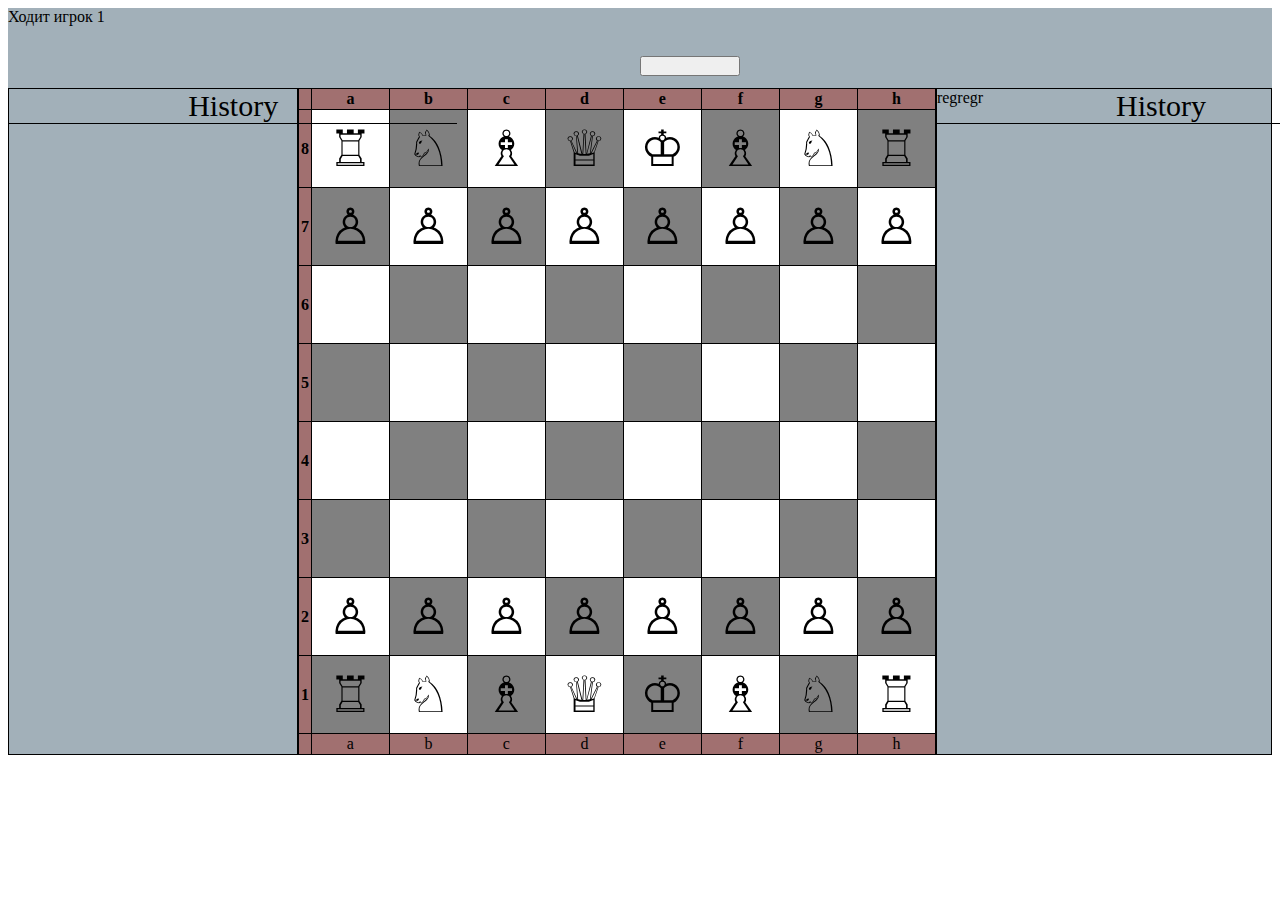
==== index.html @ d7b4879a "strongest_code" ====
<!DOCTYPE html>
<!--
1. Who move
2. Update design chahmates
3. functional chachmate
--> 




<html>
    <head>
        <!-- head definitions go here -->
        <link rel = 'stylesheet' href="style.css">
        <script src="script.js"></script>
        <script src="service_methods.js"></script>

    </head>
    <body>
        <div class="panel_up">
            <div id="who_move">Ходит игрок 1</div>
            <button onclick="change_player_move()"></button>
        </div>
        <div class="content">

            <div class="panel history">
                <div id="Name">History</div>


            </div>



            <table>
                <tr id="9l">
                <th class="letter"></th>
                <th class="letter">a</th>
                <th class="letter">b</th>
                <th class="letter">c</th>
                <th class="letter">d</th>
                <th class="letter">e</th>
                <th class="letter">f</th>
                <th class="letter">g</th>
                <th class="letter">h</th>
                </tr>
                <tr  id="8l">
                <th class="number">8</th>
                <td class="white" id="A8" onclick="check_have_chakemate('A8')">
                    <div class="figure" id="9" >&#9814</div></td><!--rook-->
                <td class="gray" id="B8" onclick="check_have_chakemate('B8')">
                    <div class="figure" id="10">&#9816</div></td><!--knight-->
                <td class="white" id="C8" onclick="check_have_chakemate('C8')">
                    <div class="figure" id="11">&#9815</div></td><!--bishop-->
                <td class="gray" id="D8" onclick="check_have_chakemate('D8')">
                    <div class="figure" id="12">&#9813</div></td><!--queen-->
                <td class="white" id="E8" onclick="check_have_chakemate('E8')">
                    <div class="figure" id="13">&#9812</div></td><!--king-->
                <td class="gray" id="F8" onclick="check_have_chakemate('F8')">
                    <div class="figure" id="14">&#9815</div></td><!--bishop-->
                <td class="white" id="G8" onclick="check_have_chakemate('G8')">
                    <div class="figure" id="15">&#9816</div></td><!--knight-->
                <td class="gray" id="H8" onclick="check_have_chakemate('H8')">
                    <div class="figure" id="16">&#9814</div></td><!--rook-->
                </tr>
                <tr id="7l">
                <th class="number">7</th>
                <td class="gray" id="A7" onclick="check_have_chakemate('A7')">
                    <div class="figure" id="1" >&#9817</div></td>
                <td class="white" id="B7" onclick="check_have_chakemate('B7')">
                    <div class="figure" id="2" >&#9817</div></td>
                <td class="gray" id="C7" onclick="check_have_chakemate('C7')">
                    <div class="figure" id="3">&#9817</div></td>
                <td class="white" id="D7" onclick="check_have_chakemate('D7')">
                    <div class="figure" id="4">&#9817</div></td>
                <td class="gray" id="E7" onclick="check_have_chakemate('E7')">
                    <div class="figure" id="5">&#9817</div></td>
                <td class="white" id="F7" onclick="check_have_chakemate('F7')">
                    <div class="figure" id="6">&#9817</div></td>
                <td class="gray" id="G7" onclick="check_have_chakemate('G7')">
                    <div class="figure" id="7">&#9817</div></td>
                <td class="white" id="H7" onclick="check_have_chakemate('H7')">
                    <div class="figure" id="8">&#9817</div></td>
                </tr>
                <tr  id="6l">
                <th class="number">6</th>
                <td class="white" id="A6" onclick="check_have_chakemate('A6')"></td>
                <td class="gray" id="B6" onclick="check_have_chakemate('B6')"></td>
                <td class="white" id="C6" onclick="check_have_chakemate('C6')"></td>
                <td class="gray" id="D6" onclick="check_have_chakemate('D6')"></td>
                <td class="white" id="E6" onclick="check_have_chakemate('E6')"></td>
                <td class="gray" id="F6" onclick="check_have_chakemate('F6')"></td>
                <td class="white" id="G6" onclick="check_have_chakemate('G6')"></td>
                <td class="gray" id="H6" onclick="check_have_chakemate('H6')"></td>
                </tr>
                <tr  id="5l">
                <th class="number">5</th>
                <td class="gray" id="A5" onclick="check_have_chakemate('A5')"></td>
                <td class="white" id="B5" onclick="check_have_chakemate('B5')"></td>
                <td class="gray" id="C5" onclick="check_have_chakemate('C5')"></td>
                <td class="white" id="D5" onclick="check_have_chakemate('D5')"></td>
                <td class="gray" id="E5" onclick="check_have_chakemate('E5')"></td>
                <td class="white" id="F5" onclick="check_have_chakemate('F5')"></td>
                <td class="gray" id="G5" onclick="check_have_chakemate('G5')"></td>
                <td class="white" id="H5" onclick="check_have_chakemate('H5')"></td>
                </tr>
                <tr id="4l">
                <th class="number">4</th>
                <td class="white" id="A4" onclick="check_have_chakemate('A4')"></td>
                <td class="gray" id="B4" onclick="check_have_chakemate('B4')"></td>
                <td class="white" id="C4" onclick="check_have_chakemate('C4')"></td>
                <td class="gray" id="D4" onclick="check_have_chakemate('D4')"></td>
                <td class="white" id="E4" onclick="check_have_chakemate('E4')"></td>
                <td class="gray" id="F4" onclick="check_have_chakemate('F4')"></td>
                <td class="white" id="G4" onclick="check_have_chakemate('G4')"></td>
                <td class="gray" id="H4" onclick="check_have_chakemate('H4')"></td>
                </tr>
                <tr id="3l">
                <th class="number">3</th>
                <td class="gray" id="A3" onclick="check_have_chakemate('A3')"></td>
                <td class="white" id="B3" onclick="check_have_chakemate('B3')"></td>
                <td class="gray" id="C3" onclick="check_have_chakemate('C3')"></td>
                <td class="white" id="D3" onclick="check_have_chakemate('D3')"></td>
                <td class="gray" id="E3" onclick="check_have_chakemate('E3')"></td>
                <td class="white" id="F3" onclick="check_have_chakemate('F3')"></td>
                <td class="gray" id="G3" onclick="check_have_chakemate('G3')"></td>
                <td class="white" id="H3" onclick="check_have_chakemate('H3')"></td>
                </tr>
                <tr id="2l">
                <th class="number">2</th>
                <td class="white" id="A2" onclick="check_have_chakemate('A2')">
                    <div class="figure" id="17">&#9817</div></td>
                <td class="gray" id="B2" onclick="check_have_chakemate('B2')">
                    <div class="figure" id="18">&#9817</div></td>
                <td class="white" id="C2" onclick="check_have_chakemate('C2')">
                    <div class="figure" id="19">&#9817</div></td>
                <td class="gray" id="D2" onclick="check_have_chakemate('D2')">
                    <div class="figure" id="20">&#9817</div></td>
                <td class="white" id="E2" onclick="check_have_chakemate('E2')">
                    <div class="figure" id="21">&#9817</div></td>
                <td class="gray" id="F2" onclick="check_have_chakemate('F2')">
                    <div class="figure" id="22">&#9817</div></td>
                <td class="white" id="G2" onclick="check_have_chakemate('G2')">
                    <div class="figure" id="23">&#9817</div></td>
                <td class="gray" id="H2" onclick="check_have_chakemate('H2')">
                    <div class="figure" id="24">&#9817</div></td>
                </tr>
                <tr id="1l">
                <th class="number">1</th>
                <td class="gray" id="A1" onclick="check_have_chakemate('A1')">
                    <div class="figure" id="25">&#9814</div></td>
                <td class="white" id="B1" onclick="check_have_chakemate('B1')">
                    <div class="figure" id="26">&#9816</div></td>
                <td class="gray" id="C1" onclick="check_have_chakemate('C1')">
                    <div class="figure" id="27">&#9815</div></td>
                <td class="white" id="D1" onclick="check_have_chakemate('D1')">
                    <div class="figure" id="28">&#9813</div></td>
                <td class="gray" id="E1" onclick="check_have_chakemate('E1')">
                    <div class="figure" id="29">&#9812</div></td>
                <td class="white" id="F1" onclick="check_have_chakemate('F1')">
                    <div class="figure" id="30">&#9815</div></td>
                <td class="gray" id="G1" onclick="check_have_chakemate('G1')">
                    <div class="figure" id="31">&#9816</div></td>
                <td class="white" id="H1" onclick="check_have_chakemate('H1')">
                    <div class="figure" id="32">&#9814</div></td>
                </tr>
                <tr id="0l">
                <th class="letter"></th>
                <td class="letter">a</td>
                <td class="letter">b</td>
                <td class="letter">c</td>
                <td class="letter">d</td>
                <td class="letter">e</td>
                <td class="letter">f</td>
                <td class="letter">g</td>
                <td class="letter">h</td>
                </tr>
            </table>


            <div class="panel history">
                <div id="Name">History</div>
                <div id="Text1">regregr</div>


            </div>

        </div>
    </body>
</html>
---- style.css ----
body{
    background-image: url("glass.jpg");
}

.content {
    display: flex;
    justify-content: center;

}

.panel{
    flex-grow: 1;
}

.panel_up{
    margin-top: 0px;
    padding-top: 0px;
    width: auto;
    height: 80px;
    background-color: rgba(114, 135, 148, 0.657);
}

table {
    border-collapse: collapse;
    width: max-content;
}  
  
    td {
        width: 75px;
        height: 75px;
        text-align: center;
        vertical-align: middle;
        border: 1px solid black;
    }
    .figure{
        font-size: 50px;
    }

    .number, .letter{
        width: 10px;
        height: 10px;
        text-align: center;
        vertical-align: middle;
        border: 1px solid black;
        background-color: rgb(161, 112, 112);
    }


    .white {
        background-color: white;
    }

    .gray {
        background-color: gray;
    }


.history{
    background-color: rgba(114, 135, 148, 0.657);
    border: 1px solid black;
}

#Name{
    display: block;
    justify-content: center;
    border-bottom: 1px solid black;
    padding-inline: 14%;
    font-size: 30px;
    position: absolute;
    margin-left: auto;
    margin-right: auto;
    text-align: center;
}





.interactive{
    background-color: rgba(114, 135, 148, 0.657);
    border: 1px solid black;
}


button{
    width: 100px;
    height: 20px;
    margin-left: 50%;
    margin-top: 30px;
}
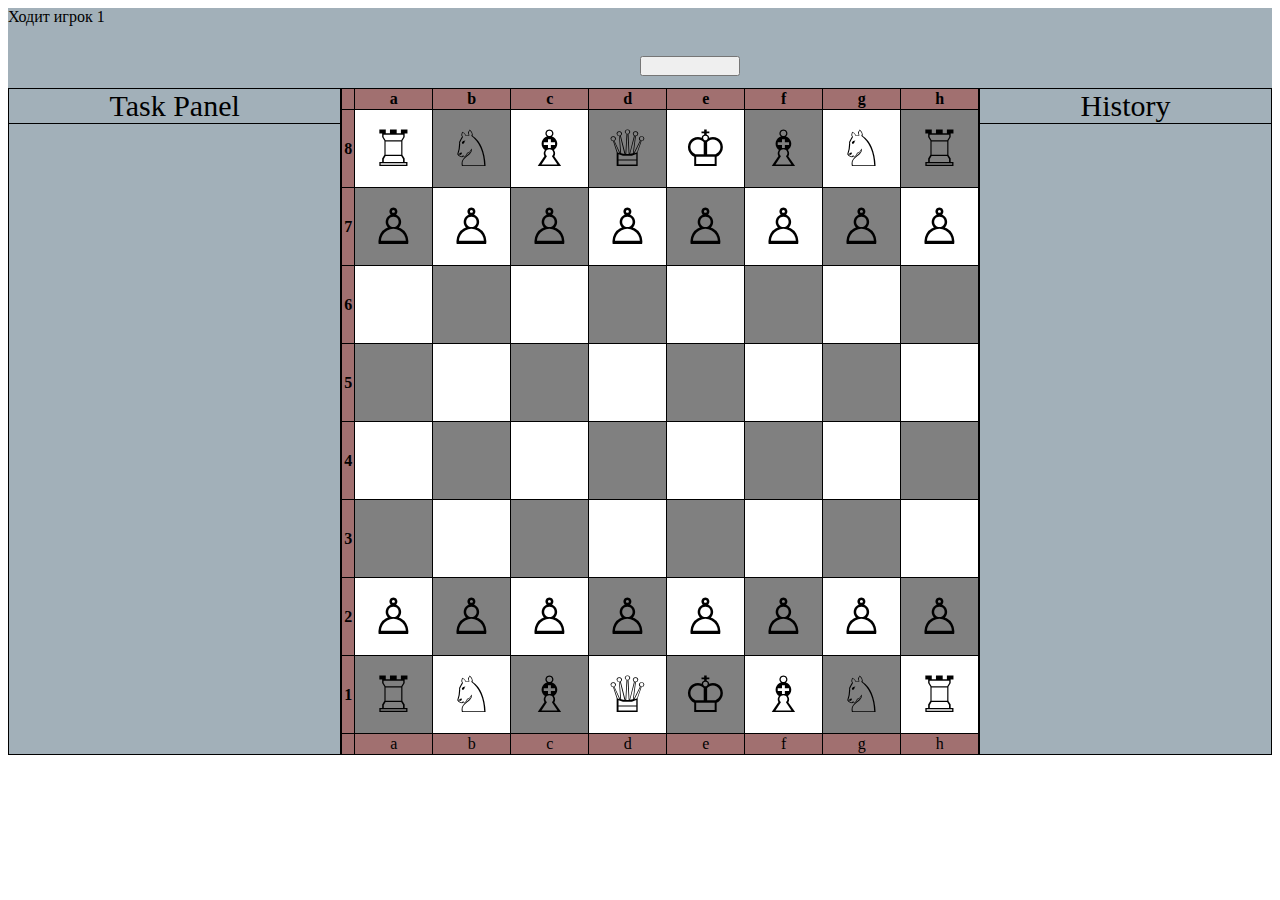
==== commit 6f990245: "v.0.4" ====
--- a/index.html
+++ b/index.html
@@ -24,7 +24,7 @@
         <div class="content">
 
             <div class="panel history">
-                <div id="Name">History</div>
+                <div class="Name">Task Panel</div>
 
 
             </div>
@@ -178,8 +178,8 @@
 
 
             <div class="panel history">
-                <div id="Name">History</div>
-                <div id="Text1">regregr</div>
+                <div class="Name">History</div>
+                <div id="Text1"></div>
 
 
             </div>
--- a/style.css
+++ b/style.css
@@ -1,90 +1,95 @@
-body{
-    background-image: url("glass.jpg");
-}
-
-.content {
-    display: flex;
-    justify-content: center;
-
-}
-
-.panel{
-    flex-grow: 1;
-}
-
-.panel_up{
-    margin-top: 0px;
-    padding-top: 0px;
-    width: auto;
-    height: 80px;
-    background-color: rgba(114, 135, 148, 0.657);
-}
-
-table {
-    border-collapse: collapse;
-    width: max-content;
-}  
-  
-    td {
-        width: 75px;
-        height: 75px;
-        text-align: center;
-        vertical-align: middle;
-        border: 1px solid black;
-    }
-    .figure{
-        font-size: 50px;
-    }
-
-    .number, .letter{
-        width: 10px;
-        height: 10px;
-        text-align: center;
-        vertical-align: middle;
-        border: 1px solid black;
-        background-color: rgb(161, 112, 112);
-    }
-
-
-    .white {
-        background-color: white;
-    }
-
-    .gray {
-        background-color: gray;
-    }
-
-
-.history{
-    background-color: rgba(114, 135, 148, 0.657);
-    border: 1px solid black;
-}
-
-#Name{
-    display: block;
-    justify-content: center;
-    border-bottom: 1px solid black;
-    padding-inline: 14%;
-    font-size: 30px;
-    position: absolute;
-    margin-left: auto;
-    margin-right: auto;
-    text-align: center;
-}
-
-
-
-
-
-.interactive{
-    background-color: rgba(114, 135, 148, 0.657);
-    border: 1px solid black;
-}
-
-
-button{
-    width: 100px;
-    height: 20px;
-    margin-left: 50%;
-    margin-top: 30px;
+body{
+    background-image: url("glass.jpg");
+}
+
+.content {
+    display: flex;
+    justify-content: center;
+
+}
+
+.panel{
+    flex-grow: 1;
+}
+
+.panel_up{
+    margin-top: 0px;
+    padding-top: 0px;
+    width: auto;
+    height: 80px;
+    background-color: rgba(114, 135, 148, 0.657);
+}
+
+table {
+    border-collapse: collapse;
+    width: max-content;
+}  
+  
+    td {
+        width: 75px;
+        height: 75px;
+        text-align: center;
+        vertical-align: middle;
+        border: 1px solid black;
+    }
+    .figure{
+        font-size: 50px;
+    }
+
+    .number, .letter{
+        width: 10px;
+        height: 10px;
+        text-align: center;
+        vertical-align: middle;
+        border: 1px solid black;
+        background-color: rgb(161, 112, 112);
+    }
+
+
+    .white {
+        background-color: white;
+    }
+
+    .gray {
+        background-color: gray;
+    }
+
+
+.history {
+    background-color: rgba(114, 135, 148, 0.657);
+    border: 1px solid black;
+    display: flex;
+    align-content: center;
+    flex-wrap: wrap;
+    flex-direction: column;
+    position: relative;
+    max-width: 100%;
+}
+
+#Text1{
+}
+
+.Name{
+    display: block;
+    border-bottom: 1px solid black;
+    font-size: 30px;
+    width: 100%;
+    text-align: center;
+}
+
+
+
+
+
+.interactive{
+    background-color: rgba(114, 135, 148, 0.657);
+    border: 1px solid black;
+}
+
+
+button{
+    width: 100px;
+    height: 20px;
+    margin-left: 50%;
+    margin-top: 30px;
 }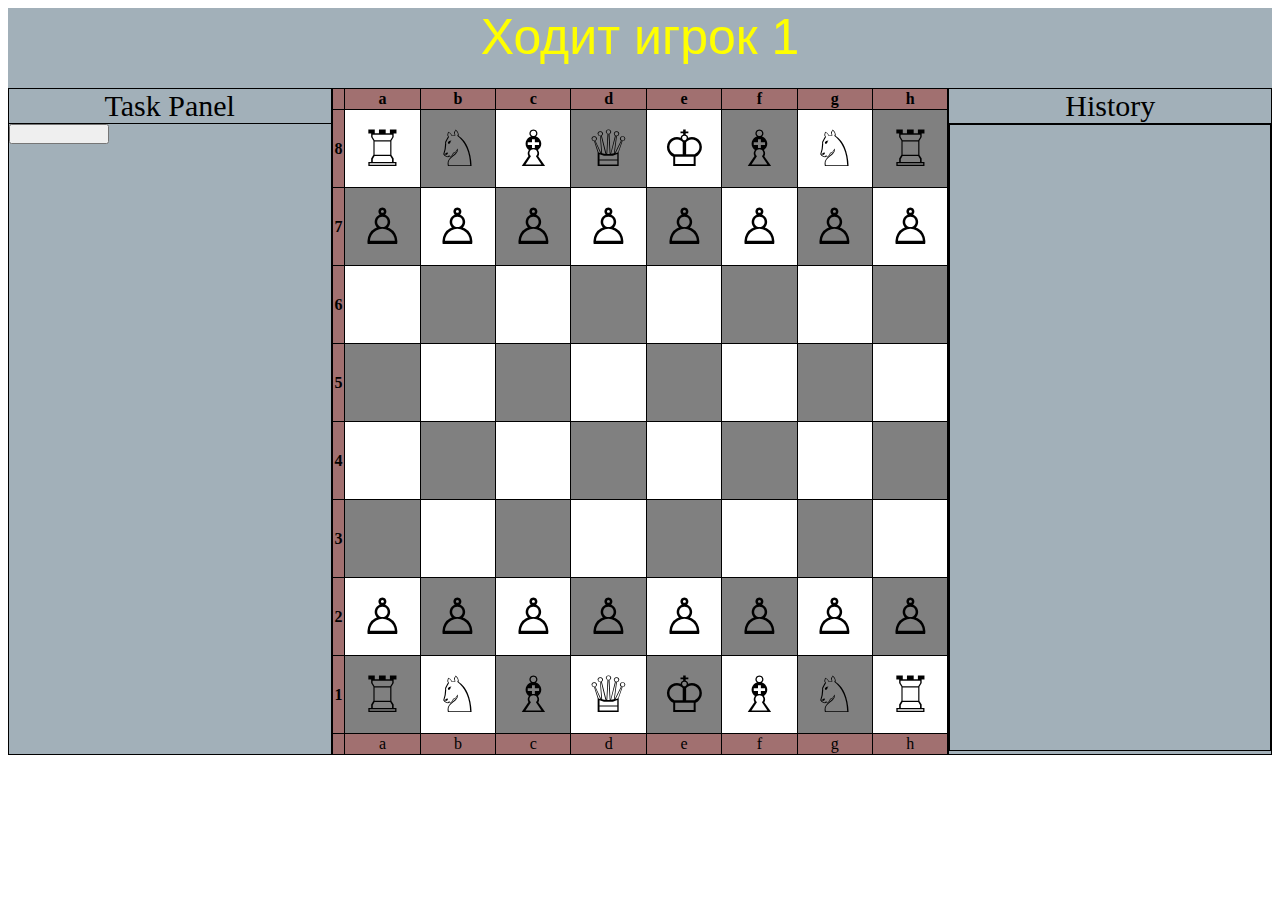
==== commit da0241de: "v.0.9" ====
--- a/index.html
+++ b/index.html
@@ -19,19 +19,19 @@
     <body>
         <div class="panel_up">
             <div id="who_move">Ходит игрок 1</div>
-            <button onclick="change_player_move()"></button>
         </div>
         <div class="content">
 
             <div class="panel history">
                 <div class="Name">Task Panel</div>
+                <a href="./map.html"><button id="change_location"></button></a>
 
 
             </div>
 
 
 
-            <table>
+            <table style="width: 800px;">
                 <tr id="9l">
                 <th class="letter"></th>
                 <th class="letter">a</th>
--- a/style.css
+++ b/style.css
@@ -10,6 +10,7 @@
 
 .panel{
     flex-grow: 1;
+    width: 33%;
 }
 
 .panel_up{
@@ -66,7 +67,21 @@
     max-width: 100%;
 }
 
-#Text1{
+#who_move{
+    color: yellow;
+    text-align: center;
+    font-size: 50px;
+    font-family:'Gill Sans', 'Gill Sans MT', Calibri, 'Trebuchet MS', sans-serif;
+
+}
+
+
+#Text1
+{
+    overflow: scroll; /* Добавляем полосы прокрутки */
+    width: auto; /* Ширина блока */
+    height: 625px; /* Высота блока */
+    border: solid 1px black; /* Параметры рамки */
 }
 
 .Name{
@@ -78,7 +93,10 @@
 }
 
 
-
+#change_location
+{
+    margin: 0;
+}
 
 
 .interactive{
@@ -90,6 +108,4 @@
 button{
     width: 100px;
     height: 20px;
-    margin-left: 50%;
-    margin-top: 30px;
 }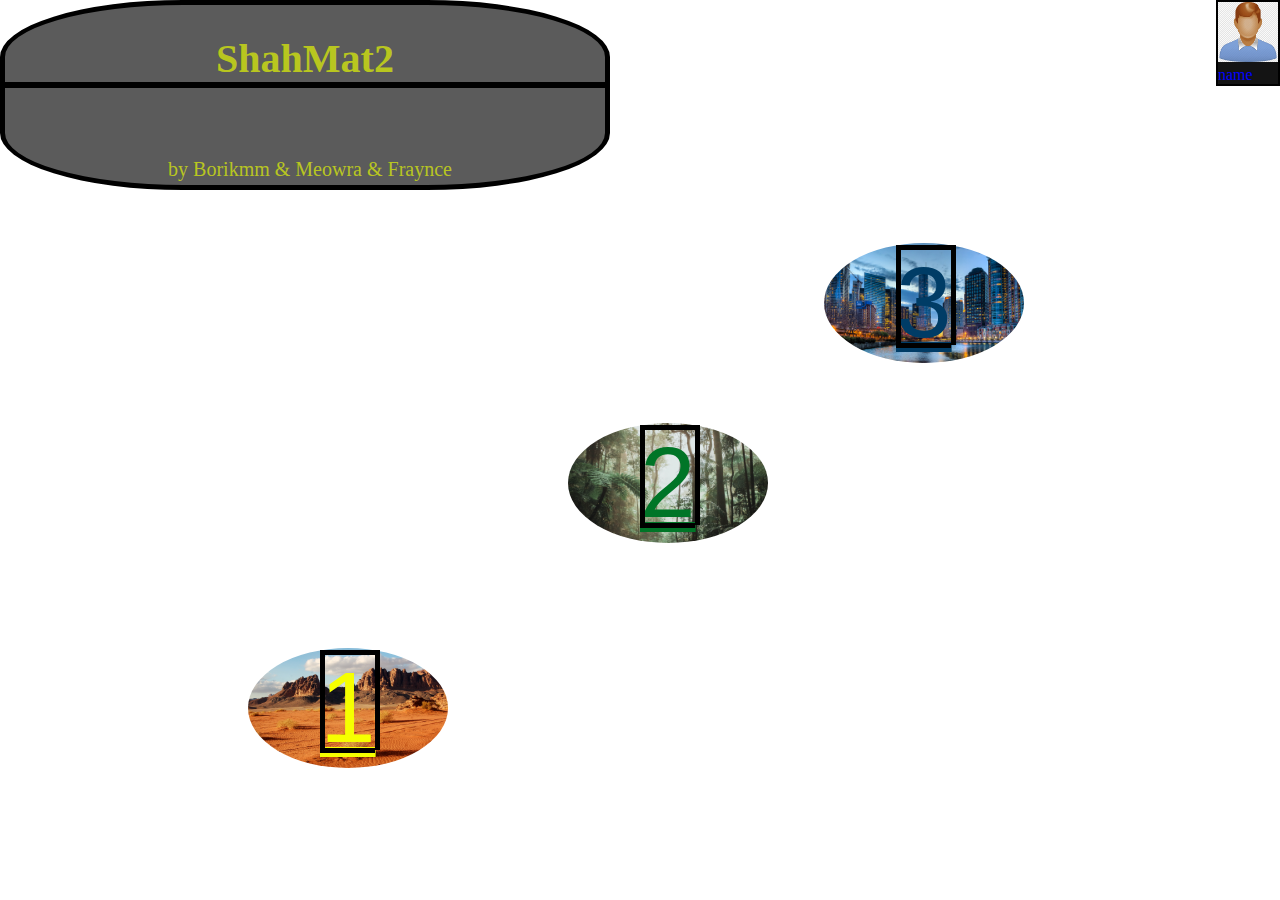
==== commit bca3ae35: "v1.1.2" ====
--- a/index.html
+++ b/index.html
@@ -1,189 +1,44 @@
 <!DOCTYPE html>
-<!--
-1. Who move
-2. Update design chahmates
-3. functional chachmate
---> 
+<html lang="en">
+<head>
+    <link rel = 'stylesheet' href="Pages/Map.css">
+    <meta charset="UTF-8">
+    <meta name="viewport" content="width=device-width, initial-scale=1.0">
+    <script src="Online/Profiles.js"></script>
+    <title>Document</title>
+</head>
+<body>
+    <div id="logo">
+        <h1 style="margin: 0;  margin-bottom: 70px; border-bottom: 6px solid rgb(0, 0, 0);">ShahMat2</h1>
+        <div class="dropdown">
+            <div class="dropbtn">by Borikmm & Meowra & Fraynce
+                <div class="dropdown-content">
+                  <a href="https://vk.com/borikmm">Borikmm - Programmer</a>
+                  <a href="https://vk.com/boss_puzochess">Meowra - Programmer</a>
+                  <a href="https://vk.com/ivachyov2017">Fraynce - Designer</a>
+                </div>
+            </div>
+        </div>
+    </div>
 
+    <div class="acount">
+        <a href="Pages/profile.html" onclick="check_user()" id="link1"><div><img class="logo" src="Design/profile.png"></div></a>
+        <div id="name">name</div>
+    </div>
 
-
-
-<html>
-    <head>
-        <!-- head definitions go here -->
-        <link rel = 'stylesheet' href="style.css">
-        <script src="script.js"></script>
-        <script src="service_methods.js"></script>
-
-    </head>
-    <body>
-        <div class="panel_up">
-            <div id="who_move">Ходит игрок 1</div>
+    <div class="map">
+        <div class="point" id="n1">
+            <a href="locations/desert/index.html" id="loc_desert" style="color: rgb(246, 255, 0);" onclick="check_location('loc_desert', 'locations/desert/index.html')">1</a>
+            <img src="Design/glass.jpeg" class="img_loc" >
         </div>
-        <div class="content">
-
-            <div class="panel history">
-                <div class="Name">Task Panel</div>
-                <a href="./map.html"><button id="change_location"></button></a>
-
-
-            </div>
-
-
-
-            <table style="width: 800px;">
-                <tr id="9l">
-                <th class="letter"></th>
-                <th class="letter">a</th>
-                <th class="letter">b</th>
-                <th class="letter">c</th>
-                <th class="letter">d</th>
-                <th class="letter">e</th>
-                <th class="letter">f</th>
-                <th class="letter">g</th>
-                <th class="letter">h</th>
-                </tr>
-                <tr  id="8l">
-                <th class="number">8</th>
-                <td class="white" id="A8" onclick="check_have_chakemate('A8')">
-                    <div class="figure" id="9" >&#9814</div></td><!--rook-->
-                <td class="gray" id="B8" onclick="check_have_chakemate('B8')">
-                    <div class="figure" id="10">&#9816</div></td><!--knight-->
-                <td class="white" id="C8" onclick="check_have_chakemate('C8')">
-                    <div class="figure" id="11">&#9815</div></td><!--bishop-->
-                <td class="gray" id="D8" onclick="check_have_chakemate('D8')">
-                    <div class="figure" id="12">&#9813</div></td><!--queen-->
-                <td class="white" id="E8" onclick="check_have_chakemate('E8')">
-                    <div class="figure" id="13">&#9812</div></td><!--king-->
-                <td class="gray" id="F8" onclick="check_have_chakemate('F8')">
-                    <div class="figure" id="14">&#9815</div></td><!--bishop-->
-                <td class="white" id="G8" onclick="check_have_chakemate('G8')">
-                    <div class="figure" id="15">&#9816</div></td><!--knight-->
-                <td class="gray" id="H8" onclick="check_have_chakemate('H8')">
-                    <div class="figure" id="16">&#9814</div></td><!--rook-->
-                </tr>
-                <tr id="7l">
-                <th class="number">7</th>
-                <td class="gray" id="A7" onclick="check_have_chakemate('A7')">
-                    <div class="figure" id="1" >&#9817</div></td>
-                <td class="white" id="B7" onclick="check_have_chakemate('B7')">
-                    <div class="figure" id="2" >&#9817</div></td>
-                <td class="gray" id="C7" onclick="check_have_chakemate('C7')">
-                    <div class="figure" id="3">&#9817</div></td>
-                <td class="white" id="D7" onclick="check_have_chakemate('D7')">
-                    <div class="figure" id="4">&#9817</div></td>
-                <td class="gray" id="E7" onclick="check_have_chakemate('E7')">
-                    <div class="figure" id="5">&#9817</div></td>
-                <td class="white" id="F7" onclick="check_have_chakemate('F7')">
-                    <div class="figure" id="6">&#9817</div></td>
-                <td class="gray" id="G7" onclick="check_have_chakemate('G7')">
-                    <div class="figure" id="7">&#9817</div></td>
-                <td class="white" id="H7" onclick="check_have_chakemate('H7')">
-                    <div class="figure" id="8">&#9817</div></td>
-                </tr>
-                <tr  id="6l">
-                <th class="number">6</th>
-                <td class="white" id="A6" onclick="check_have_chakemate('A6')"></td>
-                <td class="gray" id="B6" onclick="check_have_chakemate('B6')"></td>
-                <td class="white" id="C6" onclick="check_have_chakemate('C6')"></td>
-                <td class="gray" id="D6" onclick="check_have_chakemate('D6')"></td>
-                <td class="white" id="E6" onclick="check_have_chakemate('E6')"></td>
-                <td class="gray" id="F6" onclick="check_have_chakemate('F6')"></td>
-                <td class="white" id="G6" onclick="check_have_chakemate('G6')"></td>
-                <td class="gray" id="H6" onclick="check_have_chakemate('H6')"></td>
-                </tr>
-                <tr  id="5l">
-                <th class="number">5</th>
-                <td class="gray" id="A5" onclick="check_have_chakemate('A5')"></td>
-                <td class="white" id="B5" onclick="check_have_chakemate('B5')"></td>
-                <td class="gray" id="C5" onclick="check_have_chakemate('C5')"></td>
-                <td class="white" id="D5" onclick="check_have_chakemate('D5')"></td>
-                <td class="gray" id="E5" onclick="check_have_chakemate('E5')"></td>
-                <td class="white" id="F5" onclick="check_have_chakemate('F5')"></td>
-                <td class="gray" id="G5" onclick="check_have_chakemate('G5')"></td>
-                <td class="white" id="H5" onclick="check_have_chakemate('H5')"></td>
-                </tr>
-                <tr id="4l">
-                <th class="number">4</th>
-                <td class="white" id="A4" onclick="check_have_chakemate('A4')"></td>
-                <td class="gray" id="B4" onclick="check_have_chakemate('B4')"></td>
-                <td class="white" id="C4" onclick="check_have_chakemate('C4')"></td>
-                <td class="gray" id="D4" onclick="check_have_chakemate('D4')"></td>
-                <td class="white" id="E4" onclick="check_have_chakemate('E4')"></td>
-                <td class="gray" id="F4" onclick="check_have_chakemate('F4')"></td>
-                <td class="white" id="G4" onclick="check_have_chakemate('G4')"></td>
-                <td class="gray" id="H4" onclick="check_have_chakemate('H4')"></td>
-                </tr>
-                <tr id="3l">
-                <th class="number">3</th>
-                <td class="gray" id="A3" onclick="check_have_chakemate('A3')"></td>
-                <td class="white" id="B3" onclick="check_have_chakemate('B3')"></td>
-                <td class="gray" id="C3" onclick="check_have_chakemate('C3')"></td>
-                <td class="white" id="D3" onclick="check_have_chakemate('D3')"></td>
-                <td class="gray" id="E3" onclick="check_have_chakemate('E3')"></td>
-                <td class="white" id="F3" onclick="check_have_chakemate('F3')"></td>
-                <td class="gray" id="G3" onclick="check_have_chakemate('G3')"></td>
-                <td class="white" id="H3" onclick="check_have_chakemate('H3')"></td>
-                </tr>
-                <tr id="2l">
-                <th class="number">2</th>
-                <td class="white" id="A2" onclick="check_have_chakemate('A2')">
-                    <div class="figure" id="17">&#9817</div></td>
-                <td class="gray" id="B2" onclick="check_have_chakemate('B2')">
-                    <div class="figure" id="18">&#9817</div></td>
-                <td class="white" id="C2" onclick="check_have_chakemate('C2')">
-                    <div class="figure" id="19">&#9817</div></td>
-                <td class="gray" id="D2" onclick="check_have_chakemate('D2')">
-                    <div class="figure" id="20">&#9817</div></td>
-                <td class="white" id="E2" onclick="check_have_chakemate('E2')">
-                    <div class="figure" id="21">&#9817</div></td>
-                <td class="gray" id="F2" onclick="check_have_chakemate('F2')">
-                    <div class="figure" id="22">&#9817</div></td>
-                <td class="white" id="G2" onclick="check_have_chakemate('G2')">
-                    <div class="figure" id="23">&#9817</div></td>
-                <td class="gray" id="H2" onclick="check_have_chakemate('H2')">
-                    <div class="figure" id="24">&#9817</div></td>
-                </tr>
-                <tr id="1l">
-                <th class="number">1</th>
-                <td class="gray" id="A1" onclick="check_have_chakemate('A1')">
-                    <div class="figure" id="25">&#9814</div></td>
-                <td class="white" id="B1" onclick="check_have_chakemate('B1')">
-                    <div class="figure" id="26">&#9816</div></td>
-                <td class="gray" id="C1" onclick="check_have_chakemate('C1')">
-                    <div class="figure" id="27">&#9815</div></td>
-                <td class="white" id="D1" onclick="check_have_chakemate('D1')">
-                    <div class="figure" id="28">&#9813</div></td>
-                <td class="gray" id="E1" onclick="check_have_chakemate('E1')">
-                    <div class="figure" id="29">&#9812</div></td>
-                <td class="white" id="F1" onclick="check_have_chakemate('F1')">
-                    <div class="figure" id="30">&#9815</div></td>
-                <td class="gray" id="G1" onclick="check_have_chakemate('G1')">
-                    <div class="figure" id="31">&#9816</div></td>
-                <td class="white" id="H1" onclick="check_have_chakemate('H1')">
-                    <div class="figure" id="32">&#9814</div></td>
-                </tr>
-                <tr id="0l">
-                <th class="letter"></th>
-                <td class="letter">a</td>
-                <td class="letter">b</td>
-                <td class="letter">c</td>
-                <td class="letter">d</td>
-                <td class="letter">e</td>
-                <td class="letter">f</td>
-                <td class="letter">g</td>
-                <td class="letter">h</td>
-                </tr>
-            </table>
-
-
-            <div class="panel history">
-                <div class="Name">History</div>
-                <div id="Text1"></div>
-
-
-            </div>
-
+        <div class="point" id="n2">
+            <a href="locations/forest/index.html" id="loc_forest" style="color: rgb(0, 117, 39);" onclick="check_location('loc_forest', 'locations/forest/index.html')">2</a>
+            <img src="Design/forest.jpg" class="img_loc" >
         </div>
-    </body>
+        <div class="point" id="n3">
+            <a href="locations/city/index.html" id="loc_city" style="color: rgb(0, 60, 102);" onclick="check_location('loc_city', 'locations/city/index.html')">3</a>
+            <img src="Design/city.jpeg" class="img_loc" >
+        </div>
+    </div>
+</body>
 </html>--- a/Pages/Map.css
+++ b/Pages/Map.css
@@ -0,0 +1,178 @@
+body
+{
+    background: url("../Design/background_map.png");
+    background-attachment: fixed;
+    background-repeat: repeat-x;
+    background-size: 100%;
+    margin: 0;
+    padding: 0;
+}
+
+.acount
+{
+    position: absolute;
+    left: 95%;
+    top: 0%;
+    border: 2px solid black;
+    background-color: rgba(0, 0, 0, 0.923);
+}
+
+.logo
+{
+    width: 60px;
+    height: 60px;
+}
+
+#logo
+{
+    border: 5px solid black;
+    border-radius: 30%;
+    text-align: center;
+    padding-top: 30px;
+    width: 600px;
+    height: 150px;
+    font-size: 20px;
+    color: rgba(234, 255, 0, 0.663);
+    background-color: rgba(0, 0, 0, 0.642);
+}
+
+#name
+{
+    color: blue;
+}
+
+.menu_info
+{
+    width: 340px;
+    margin-left: 125px;
+}
+
+.menu_info:hover
+{
+    border: 1px solid black;
+}
+
+.point
+{
+    display: flex;
+    position: absolute;
+}
+
+.img_loc
+{
+    opacity: 1; 
+    width: 200px; 
+    height: 120px; 
+    position: absolute; 
+    z-index: -1; 
+    border-radius: 100%;
+}
+
+#n1
+{
+    font-size: 100px;
+    bottom: 15%;
+    left: 25%;
+}
+
+#n2
+{
+    font-size: 100px;
+    bottom: 40%;
+    left: 50%;
+    color: black;
+}
+
+#n3
+{
+    font-size: 100px;
+    bottom: 60%;
+    left: 70%;
+    color: black;
+}
+  
+.point {
+    align-items: center;
+    justify-content: center;
+    font: 1.5rem sans-serif;
+    cursor: pointer;
+    will-change: transform;
+}
+
+.point::before,
+.point::after {
+    position: absolute;
+    top: 0;
+    left: 0;
+    content: '';
+    display: block;
+    background-color: rgb(0, 0, 0);
+    transition: all 250ms ease-in-out;
+}
+
+.point::before {
+    width: 5px;
+    height: 100px;
+    box-shadow: 55px 0 rgb(0, 0, 0);
+}
+
+.point::after {
+    height: 5px;
+    width: 55px;
+    box-shadow: 0 98px rgb(0, 0, 0);
+}
+
+.point:hover::before {
+    left: -10px;
+    height: 120px;
+    box-shadow: 73px 0 rgb(17, 255, 0);
+    background-color: rgb(17, 255, 0);
+}
+
+.point:hover::after {
+    top: -10px;
+    width: 70px;
+    box-shadow: 0 125px rgb(17, 255, 0);
+    background-color: rgb(17, 255, 0);
+}
+
+
+
+  
+  /* Контейнер <div> - необходим для размещения выпадающего содержимого */
+  .dropdown {
+    position: relative;
+    display: inline-block;
+    width: 340px;
+    margin-left: 10px;
+    transition: 1s ease-out;
+  }
+  
+  /* Выпадающее содержимое (скрыто по умолчанию) */
+  .dropdown-content {
+    display: none;
+    position: absolute;
+    background-color: #b8afaf;
+    min-width: 100%;
+    box-shadow: 0px 8px 16px 0px rgba(0,0,0,0.2);
+    z-index: 1;
+    transition: 1s ease-in;
+  }
+  
+  /* Ссылки внутри выпадающего списка */
+  .dropdown-content a {
+    color: black;
+    padding: 12px 16px;
+    text-decoration: none;
+    display: block;
+    transition: 1s;
+  }
+  
+  /* Изменение цвета выпадающих ссылок при наведении курсора */
+  .dropdown-content a:hover {background-color: #ddd;}
+  
+  /* Показать выпадающее меню при наведении курсора */
+  .dropdown:hover .dropdown-content {display: block;}
+  
+  /* Изменение цвета фона кнопки раскрывающегося списка при отображении содержимого раскрывающегося списка */
+  .dropdown:hover .dropbtn {background-color: rgb(0, 0, 0); transition: 1s;}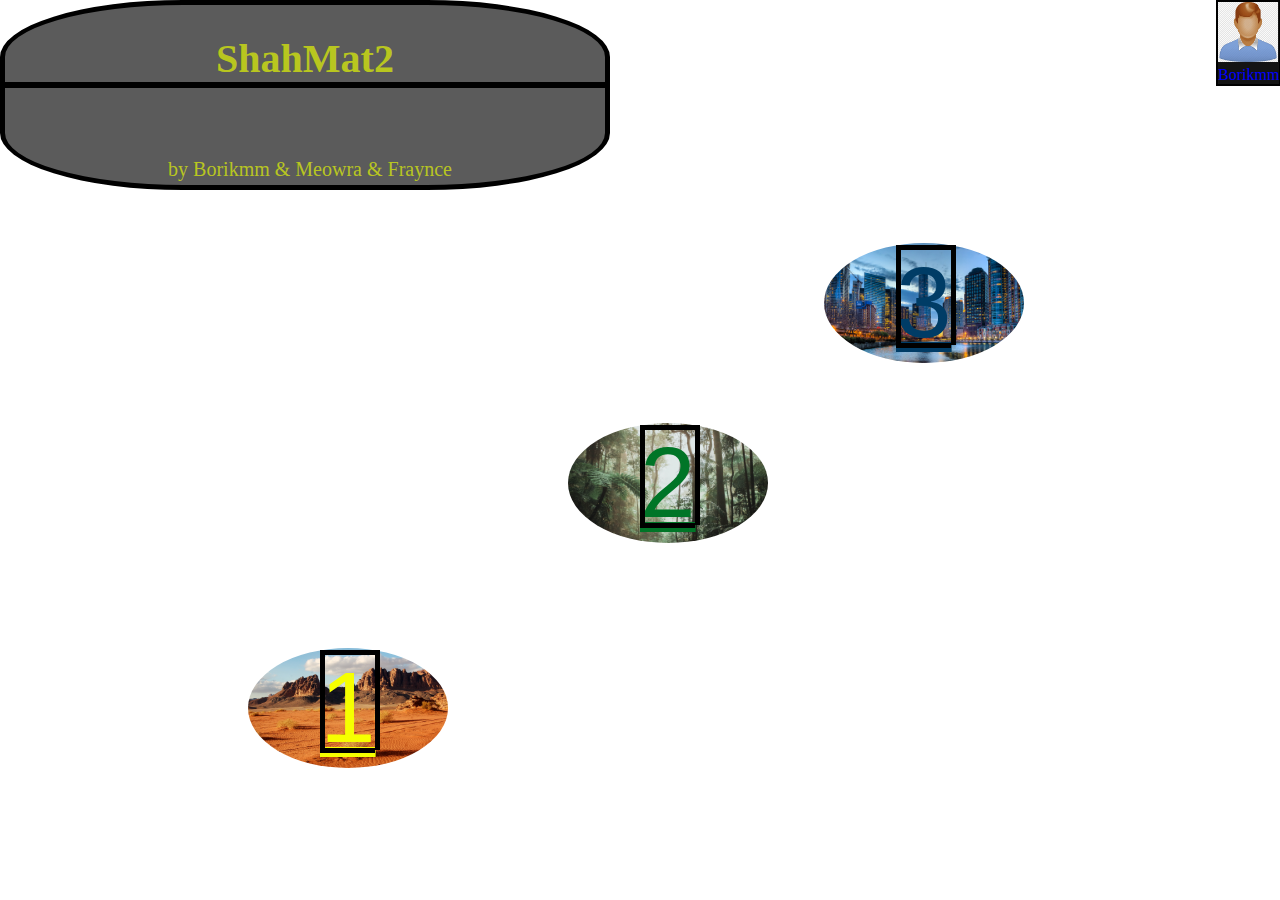
==== commit 056ed613: "v.1.1.3" ====
--- a/index.html
+++ b/index.html
@@ -23,7 +23,7 @@
 
     <div class="acount">
         <a href="Pages/profile.html" onclick="check_user()" id="link1"><div><img class="logo" src="Design/profile.png"></div></a>
-        <div id="name">name</div>
+        <div id="name">Borikmm</div>
     </div>
 
     <div class="map">
